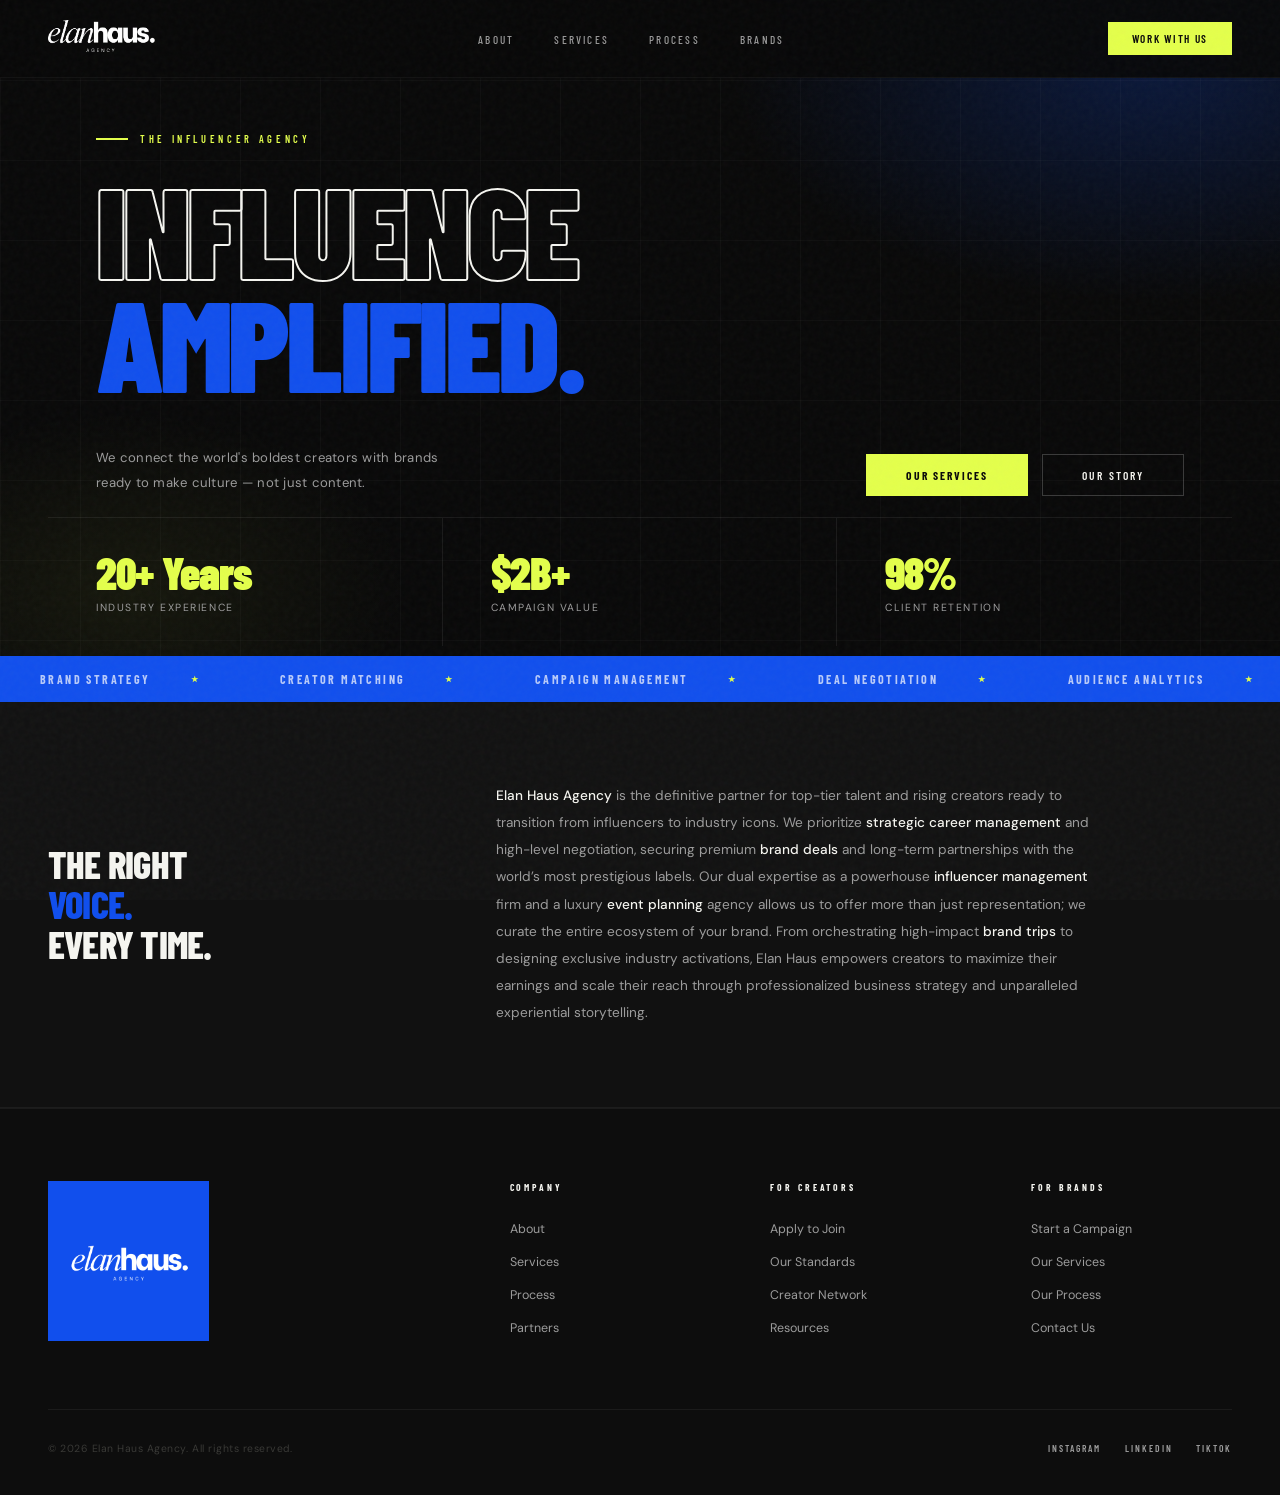
==== index.html @ 815c7102 "dynamic footer" ====
<!doctype html>
<html lang="en">
  <head>
    <meta charset="UTF-8" />
    <meta name="viewport" content="width=device-width, initial-scale=1.0" />
    <title>Elan Haus Agency — Influence, Amplified</title>
    <link rel="preconnect" href="https://fonts.googleapis.com" />
    <link
      href="https://fonts.googleapis.com/css2?family=Barlow+Condensed:ital,wght@0,400;0,600;0,700;0,800;0,900;1,700;1,800&family=DM+Sans:wght@300;400;500&display=swap"
      rel="stylesheet"
    />
    <link rel="stylesheet" href="src/index.css" />
    <style>
      /* ── INDEX-ONLY ── */
      .footer-logo {
        max-width: 40%;
      }
      /* HERO */
      .hero {
        min-height: 10vh;
        display: grid;
        grid-template-rows: 1fr auto;
        position: relative;
        overflow: hidden;
        background: var(--black);
        padding-top: 73px;
        padding-bottom: 10px;
      }
      .hero-bg {
        position: absolute;
        inset: 0;
        background:
          radial-gradient(
            ellipse 55% 60% at 90% 10%,
            rgba(17, 79, 237, 0.22) 0%,
            transparent 60%
          ),
          radial-gradient(
            ellipse 40% 50% at 10% 90%,
            rgba(228, 255, 75, 0.06) 0%,
            transparent 55%
          );
      }
      .hero-grid-lines {
        position: absolute;
        inset: 0;
        background-image:
          linear-gradient(rgba(255, 255, 255, 0.025) 1px, transparent 1px),
          linear-gradient(
            90deg,
            rgba(255, 255, 255, 0.025) 1px,
            transparent 1px
          );
        background-size: 80px 80px;
        pointer-events: none;
      }
      .hero-content {
        position: relative;
        z-index: 2;
        display: flex;
        flex-direction: column;
        justify-content: center;
        padding: 60px 48px 0;
        max-width: 1200px;
      }
      .hero-eyebrow {
        font-family: var(--sans);
        font-size: 0.65rem;
        font-weight: 600;
        letter-spacing: 0.35em;
        text-transform: uppercase;
        color: var(--yellow);
        margin-bottom: 28px;
        display: flex;
        align-items: center;
        gap: 12px;
        animation: fadeUp 0.9s 0.1s ease both;
      }
      .hero-eyebrow::before {
        content: "";
        width: 32px;
        height: 2px;
        background: var(--yellow);
      }
      .hero-title {
        font-family: var(--sans);
        font-size: clamp(4.5rem, 10vw, 12rem);
        font-weight: 900;
        line-height: 0.88;
        letter-spacing: -0.03em;
        text-transform: uppercase;
        animation: fadeUp 0.9s 0.15s ease both;
      }
      .hero-title .outline {
        -webkit-text-stroke: 2px var(--white);
        color: transparent;
      }
      .hero-title .blue {
        color: var(--blue);
      }
      .hero-sub-row {
        display: flex;
        align-items: flex-end;
        justify-content: space-between;
        margin-top: 48px;
        gap: 40px;
        animation: fadeUp 0.9s 0.25s ease both;
      }
      .hero-sub {
        font-size: 0.82rem;
        line-height: 1.9;
        color: var(--muted);
        max-width: 360px;
        letter-spacing: 0.02em;
      }
      .hero-actions {
        display: flex;
        gap: 14px;
        flex-shrink: 0;
      }

      /* HERO STATS BAR */
      .hero-stats {
        position: relative;
        z-index: 2;
        display: grid;
        grid-template-columns: repeat(3, 1fr);
        border-top: 1px solid rgba(255, 255, 255, 0.07);
        animation: fadeIn 1s 0.4s ease both;
      }
      .hero-stat {
        padding: 32px 48px;
        border-right: 1px solid rgba(255, 255, 255, 0.07);
        display: flex;
        flex-direction: column;
        gap: 6px;
      }
      .hero-stat:last-child {
        border-right: none;
      }
      .hero-stat-num {
        font-family: var(--sans);
        font-size: 2.8rem;
        font-weight: 900;
        letter-spacing: -0.03em;
        line-height: 1;
        color: var(--yellow);
      }
      .hero-stat-label {
        font-size: 0.65rem;
        letter-spacing: 0.15em;
        text-transform: uppercase;
        color: var(--muted);
      }

      /* INTRO STRIP */
      .intro-strip {
        background: var(--surface);
        padding: 80px 48px;
        display: grid;
        grid-template-columns: 1fr 2fr;
        gap: 80px;
        align-items: center;
        border-bottom: 1px solid rgba(255, 255, 255, 0.05);
      }
      .intro-strip-label {
        font-family: var(--sans);
        font-size: clamp(1.8rem, 3vw, 3rem);
        font-weight: 800;
        text-transform: uppercase;
        letter-spacing: -0.02em;
        line-height: 1.05;
      }
      .intro-strip-label span {
        color: var(--blue);
      }
      .intro-strip-body {
        font-size: 0.85rem;
        line-height: 2;
        color: var(--muted);
        max-width: 600px;
      }
      .intro-strip-body strong {
        color: var(--white);
        font-weight: 500;
      }

      /* SERVICES PREVIEW */
      .services-preview {
        background: var(--black);
      }
      .services-header {
        display: flex;
        justify-content: space-between;
        align-items: flex-end;
        margin-bottom: 64px;
      }
      .services-grid {
        display: grid;
        grid-template-columns: repeat(3, 1fr);
        gap: 1px;
        background: rgba(255, 255, 255, 0.05);
        border: 1px solid rgba(255, 255, 255, 0.05);
      }
      .svc-card {
        background: var(--black);
        padding: 52px 40px;
        position: relative;
        overflow: hidden;
        transition: background 0.3s;
        cursor: default;
      }
      .svc-card::after {
        content: "";
        position: absolute;
        bottom: 0;
        left: 0;
        right: 0;
        height: 3px;
        background: var(--blue);
        transform: scaleX(0);
        transform-origin: left;
        transition: transform 0.35s ease;
      }
      .svc-card:hover {
        background: var(--surface);
      }
      .svc-card:hover::after {
        transform: scaleX(1);
      }
      .svc-num {
        font-family: var(--sans);
        font-size: 4.5rem;
        font-weight: 900;
        color: rgba(17, 79, 237, 0.08);
        line-height: 1;
        margin-bottom: 24px;
        transition: color 0.3s;
        letter-spacing: -0.04em;
      }
      .svc-card:hover .svc-num {
        color: rgba(17, 79, 237, 0.2);
      }
      .svc-name {
        font-family: var(--sans);
        font-size: 1.5rem;
        font-weight: 800;
        text-transform: uppercase;
        letter-spacing: -0.01em;
        margin-bottom: 16px;
        line-height: 1.1;
      }
      .svc-desc {
        font-size: 0.75rem;
        line-height: 2;
        color: var(--muted);
      }
      .svc-arrow {
        display: inline-flex;
        align-items: center;
        gap: 8px;
        margin-top: 28px;
        font-family: var(--sans);
        font-size: 0.62rem;
        font-weight: 700;
        letter-spacing: 0.18em;
        text-transform: uppercase;
        color: var(--blue);
        text-decoration: none;
        opacity: 0;
        transform: translateX(-8px);
        transition:
          opacity 0.3s,
          transform 0.3s;
      }
      .svc-card:hover .svc-arrow {
        opacity: 1;
        transform: translateX(0);
      }

      /* ABOUT STRIP */
      .about-strip {
        background: var(--surface);
        padding: 120px 48px;
        display: grid;
        grid-template-columns: 1fr 1fr;
        gap: 100px;
        align-items: center;
      }
      .about-left .section-title {
        margin-top: 20px;
        margin-bottom: 40px;
      }
      .about-left p {
        font-size: 0.82rem;
        line-height: 2;
        color: var(--muted);
        margin-bottom: 20px;
      }
      .about-left p strong {
        color: var(--white);
        font-weight: 500;
      }
      .about-visual {
        position: relative;
        height: 520px;
      }
      .about-box-main {
        position: absolute;
        top: 0;
        left: 0;
        width: 78%;
        height: 78%;
        background: var(--blue);
        display: flex;
        align-items: center;
        justify-content: center;
        overflow: hidden;
      }
      .about-box-main::before {
        content: "";
        position: absolute;
        inset: 0;
        background: repeating-linear-gradient(
          45deg,
          rgba(255, 255, 255, 0.04) 0px,
          rgba(255, 255, 255, 0.04) 1px,
          transparent 1px,
          transparent 20px
        );
      }
      .about-box-main-inner {
        font-family: var(--sans);
        font-size: 7rem;
        font-weight: 900;
        color: rgba(255, 255, 255, 0.07);
        letter-spacing: -0.04em;
        text-transform: uppercase;
        position: relative;
        z-index: 1;
      }
      .about-box-accent {
        position: absolute;
        bottom: 0;
        right: 0;
        width: 52%;
        height: 44%;
        background: var(--yellow);
        display: flex;
        flex-direction: column;
        align-items: center;
        justify-content: center;
        gap: 4px;
      }
      .about-box-accent-num {
        font-family: var(--sans);
        font-size: 3.5rem;
        font-weight: 900;
        color: var(--black);
        line-height: 1;
        letter-spacing: -0.03em;
      }
      .about-box-accent-text {
        font-family: var(--sans);
        font-size: 0.55rem;
        font-weight: 700;
        letter-spacing: 0.18em;
        text-transform: uppercase;
        color: rgba(0, 0, 0, 0.55);
        text-align: center;
        padding: 0 16px;
      }

      /* BRANDS */
      .brands {
        background: var(--black);
      }
      .brands-grid {
        display: grid;
        grid-template-columns: repeat(4, 1fr);
        margin-top: 60px;
        border: 1px solid rgba(255, 255, 255, 0.05);
      }
      .brand-cell {
        padding: 40px 24px;
        border-right: 1px solid rgba(255, 255, 255, 0.05);
        border-bottom: 1px solid rgba(255, 255, 255, 0.05);
        display: flex;
        align-items: center;
        justify-content: center;
        transition: background 0.3s;
        cursor: default;
      }
      .brand-cell:nth-child(4n) {
        border-right: none;
      }
      .brand-cell:nth-last-child(-n + 4) {
        border-bottom: none;
      }
      .brand-cell:hover {
        background: var(--surface);
      }
      .brand-cell span {
        font-family: var(--sans);
        font-size: 1rem;
        font-weight: 800;
        letter-spacing: 0.12em;
        text-transform: uppercase;
        color: rgba(255, 255, 255, 0.15);
        transition: color 0.3s;
      }
      .brand-cell:hover span {
        color: var(--white);
      }

      /* MOBILE INDEX */
      @media (max-width: 768px) {
        .hero {
          padding-top: 65px;
        }
        .hero-content {
          padding: 40px 24px 0;
        }
        .hero-title {
          font-size: clamp(3.5rem, 16vw, 7rem);
        }
        .hero-title .outline {
          -webkit-text-stroke-width: 1.5px;
        }
        .hero-sub-row {
          flex-direction: column;
          align-items: flex-start;
          margin-top: 32px;
          gap: 24px;
        }
        .hero-actions {
          flex-wrap: wrap;
        }
        .hero-stats {
          grid-template-columns: 1fr 1fr 1fr;
        }
        .hero-stat {
          padding: 24px 20px;
        }
        .hero-stat-num {
          font-size: 1.8rem;
        }

        .intro-strip {
          grid-template-columns: 1fr;
          gap: 24px;
          padding: 60px 24px;
        }
        .services-header {
          flex-direction: column;
          align-items: flex-start;
          gap: 24px;
        }
        .services-grid {
          grid-template-columns: 1fr;
        }
        .svc-arrow {
          opacity: 1;
          transform: none;
        }
        .about-strip {
          grid-template-columns: 1fr;
          gap: 48px;
          padding: 72px 24px;
        }
        .about-visual {
          height: 280px;
          order: -1;
        }
        .about-box-main {
          width: 72%;
          height: 82%;
        }
        .brands-grid {
          grid-template-columns: repeat(2, 1fr);
        }
        .brand-cell:nth-child(4n) {
          border-right: 1px solid rgba(255, 255, 255, 0.05);
        }
        .brand-cell:nth-child(2n) {
          border-right: none;
        }
      }
    </style>
  </head>
  <body>
    <div class="cursor" id="cursor"></div>
    <div class="cursor-ring" id="cursorRing"></div>

    <!-- NAV -->
    <nav>
      <a href="index.html" class="nav-logo"
        ><img
          src="src/logos/transparent-logo-with-agency.png"
          alt="Elan Haus Agency"
      /></a>
      <ul class="nav-links">
        <li><a href="about.html">About</a></li>
        <li><a href="services.html">Services</a></li>
        <li><a href="process.html">Process</a></li>
        <li><a href="index.html#brands">Brands</a></li>
      </ul>
      <a href="index.html#contact" class="nav-cta">Work With Us</a>
      <button class="nav-hamburger" id="hamburger" aria-label="Open menu">
        <span></span><span></span><span></span>
      </button>
    </nav>

    <!-- MOBILE MENU -->
    <div class="mobile-menu" id="mobileMenu">
      <a href="about.html" class="mobile-link">About</a>
      <a href="services.html" class="mobile-link">Services</a>
      <a href="process.html" class="mobile-link">Process</a>
      <a href="index.html#brands" class="mobile-link">Brands</a>
      <a href="index.html#contact" class="mobile-cta mobile-link"
        >Work With Us</a
      >
    </div>

    <!-- HERO -->
    <section class="hero">
      <div class="hero-bg"></div>
      <div class="hero-grid-lines"></div>
      <div class="hero-content">
        <div class="hero-eyebrow">The Influencer Agency</div>
        <h1 class="hero-title">
          <span class="outline">Influence</span><br />
          <span class="blue">Amplified.</span>
        </h1>
        <div class="hero-sub-row">
          <p class="hero-sub">
            We connect the world's boldest creators with brands ready to make
            culture — not just content.
          </p>
          <div class="hero-actions">
            <a href="services.html" class="btn-yellow">Our Services</a>
            <a href="about.html" class="btn-outline">Our Story</a>
          </div>
        </div>
      </div>
      <br />
      <div class="hero-stats">
        <div class="hero-stat">
          <div class="hero-stat-num">20+ Years</div>
          <div class="hero-stat-label">Industry Experience</div>
        </div>
        <div class="hero-stat">
          <div class="hero-stat-num">$2B+</div>
          <div class="hero-stat-label">Campaign Value</div>
        </div>
        <div class="hero-stat">
          <div class="hero-stat-num">98%</div>
          <div class="hero-stat-label">Client Retention</div>
        </div>
      </div>
    </section>

    <!-- MARQUEE -->
    <div class="marquee-wrap">
      <div class="marquee-track">
        <span class="marquee-item">Brand Strategy</span>
        <span class="marquee-item">Creator Matching</span>
        <span class="marquee-item">Campaign Management</span>
        <span class="marquee-item">Deal Negotiation</span>
        <span class="marquee-item">Audience Analytics</span>
        <span class="marquee-item">Content Direction</span>
        <span class="marquee-item">Luxury Positioning</span>
        <span class="marquee-item">Brand Strategy</span>
        <span class="marquee-item">Creator Matching</span>
        <span class="marquee-item">Campaign Management</span>
        <span class="marquee-item">Deal Negotiation</span>
        <span class="marquee-item">Audience Analytics</span>
        <span class="marquee-item">Content Direction</span>
        <span class="marquee-item">Luxury Positioning</span>
      </div>
    </div>

    <!-- INTRO STRIP -->
    <div class="intro-strip reveal">
      <div class="intro-strip-label">
        The Right<br /><span>Voice.</span><br />Every Time.
      </div>
      <p class="intro-strip-body">
        <strong>Elan Haus Agency</strong> is the definitive partner for top-tier
        talent and rising creators ready to transition from influencers to
        industry icons. We prioritize
        <strong>strategic career management</strong> and high-level negotiation,
        securing premium <strong>brand deals</strong> and long-term partnerships
        with the world’s most prestigious labels. Our dual expertise as a
        powerhouse <strong>influencer management</strong> firm and a luxury
        <strong>event planning</strong> agency allows us to offer more than just
        representation; we curate the entire ecosystem of your brand. From
        orchestrating high-impact <strong>brand trips</strong> to designing
        exclusive industry activations, Elan Haus empowers creators to maximize
        their earnings and scale their reach through professionalized business
        strategy and unparalleled experiential storytelling.
      </p>
    </div>

    <div id="footer-placeholder"></div>
    <script src="src/main.js"></script>
  </body>
</html>
---- src/index.css ----
/* ── ELAN HAUS AGENCY — Global Stylesheet ── */

*,
*::before,
*::after {
  margin: 0;
  padding: 0;
  box-sizing: border-box;
}

:root {
  --blue: #114fed;
  --yellow: #e4ff4b;
  --black: #080808;
  --dark: #0d0d0d;
  --surface: #111111;
  --surface2: #181818;
  --white: #f5f5f0;
  --muted: #9c9c9c;
  --sans: "Barlow Condensed", sans-serif;
  --body: "DM Sans", sans-serif;
}

html {
  scroll-behavior: smooth;
}

body {
  background: var(--black);
  color: var(--white);
  font-family: var(--body);
  font-weight: 400;
  overflow-x: hidden;
}

/* ── CUSTOM CURSOR ── */
.cursor {
  position: fixed;
  width: 10px;
  height: 10px;
  background: var(--yellow);
  border-radius: 50%;
  pointer-events: none;
  z-index: 9999;
  transform: translate(-50%, -50%);
  transition:
    width 0.15s,
    height 0.15s;
  opacity: 0;
}
.cursor-ring {
  position: fixed;
  width: 38px;
  height: 38px;
  border: 1.5px solid var(--blue);
  border-radius: 50%;
  pointer-events: none;
  z-index: 9998;
  transform: translate(-50%, -50%);
  transition:
    width 0.25s,
    height 0.25s,
    opacity 0.25s,
    border-color 0.25s;
  opacity: 0;
}

/* ── NOISE GRAIN ── */
body::after {
  content: "";
  position: fixed;
  inset: 0;
  background-image: url("data:image/svg+xml,%3Csvg viewBox='0 0 200 200' xmlns='http://www.w3.org/2000/svg'%3E%3Cfilter id='n'%3E%3CfeTurbulence type='fractalNoise' baseFrequency='0.85' numOctaves='4' stitchTiles='stitch'/%3E%3C/filter%3E%3Crect width='100%25' height='100%25' filter='url(%23n)' opacity='0.035'/%3E%3C/svg%3E");
  pointer-events: none;
  z-index: 9000;
}

/* ── NAV ── */
nav {
  position: fixed;
  top: 0;
  left: 0;
  right: 0;
  z-index: 800;
  display: flex;
  align-items: center;
  justify-content: space-between;
  padding: 20px 48px;
  background: rgba(8, 8, 8, 0.92);
  backdrop-filter: blur(12px);
  border-bottom: 1px solid rgba(255, 255, 255, 0.04);
}
.nav-logo img {
  height: 32px;
  width: auto;
  filter: invert(1) brightness(2);
}
.nav-links {
  display: flex;
  gap: 40px;
  list-style: none;
}
.nav-links a {
  font-family: var(--sans);
  font-size: 0.7rem;
  font-weight: 500;
  letter-spacing: 0.2em;
  text-transform: uppercase;
  color: var(--muted);
  text-decoration: none;
  transition: color 0.2s;
}
.nav-links a:hover,
.nav-links a.active {
  color: var(--white);
}
.nav-cta {
  font-family: var(--sans);
  font-size: 0.7rem;
  font-weight: 600;
  letter-spacing: 0.15em;
  text-transform: uppercase;
  color: var(--black);
  background: var(--yellow);
  padding: 10px 24px;
  text-decoration: none;
  transition:
    background 0.2s,
    transform 0.2s;
}
.nav-cta:hover {
  background: #f0ff70;
  transform: translateY(-1px);
}

.nav-hamburger {
  display: none;
  flex-direction: column;
  gap: 5px;
  background: none;
  border: none;
  /* cursor: pointer; */
  padding: 4px;
}
.nav-hamburger span {
  display: block;
  width: 22px;
  height: 1.5px;
  background: var(--white);
  transition:
    transform 0.3s,
    opacity 0.3s;
}
.nav-hamburger.open span:nth-child(1) {
  transform: translateY(6.5px) rotate(45deg);
}
.nav-hamburger.open span:nth-child(2) {
  opacity: 0;
}
.nav-hamburger.open span:nth-child(3) {
  transform: translateY(-6.5px) rotate(-45deg);
}

/* ── MOBILE MENU ── */
.mobile-menu {
  display: none;
  position: fixed;
  inset: 0;
  background: var(--blue);
  z-index: 700;
  flex-direction: column;
  align-items: flex-start;
  justify-content: center;
  padding: 0 40px;
  gap: 8px;
}
.mobile-menu.open {
  display: flex;
}
.mobile-menu a {
  font-family: var(--sans);
  font-size: clamp(2.8rem, 10vw, 5rem);
  font-weight: 700;
  letter-spacing: -0.02em;
  text-transform: uppercase;
  color: var(--white);
  text-decoration: none;
  line-height: 1.1;
  transition: color 0.2s;
}
.mobile-menu a:hover {
  color: var(--yellow);
}
.mobile-menu .mobile-cta {
  margin-top: 32px;
  font-size: 0.75rem;
  font-family: var(--body);
  letter-spacing: 0.15em;
  color: var(--black);
  background: var(--yellow);
  padding: 14px 32px;
  text-transform: uppercase;
}

/* ── PAGE HERO (inner pages) ── */
.page-hero {
  min-height: 55vh;
  display: flex;
  align-items: flex-end;
  padding: 140px 48px 72px;
  position: relative;
  overflow: hidden;
  background: var(--dark);
  border-bottom: 1px solid rgba(255, 255, 255, 0.06);
}
.page-hero::before {
  content: "";
  position: absolute;
  top: 0;
  left: 0;
  right: 0;
  bottom: 0;
  background: radial-gradient(
    ellipse 50% 70% at 80% 20%,
    rgba(17, 79, 237, 0.18) 0%,
    transparent 65%
  );
  pointer-events: none;
}
.page-hero-eyebrow {
  font-family: var(--sans);
  font-size: 0.65rem;
  font-weight: 600;
  letter-spacing: 0.3em;
  text-transform: uppercase;
  color: var(--yellow);
  margin-bottom: 20px;
}
.page-hero-title {
  font-family: var(--sans);
  font-size: clamp(3.5rem, 8vw, 8rem);
  font-weight: 800;
  line-height: 0.92;
  letter-spacing: -0.02em;
  text-transform: uppercase;
}
.page-hero-title em {
  font-style: italic;
  color: var(--blue);
  -webkit-text-stroke: 1px var(--blue);
  color: transparent;
}

/* ── SHARED SECTION ── */
section {
  padding: 120px 48px;
}

.section-tag {
  display: inline-flex;
  align-items: center;
  gap: 10px;
  font-family: var(--sans);
  font-size: 0.6rem;
  font-weight: 600;
  letter-spacing: 0.3em;
  text-transform: uppercase;
  color: var(--blue);
  margin-bottom: 48px;
}
.section-tag::before {
  content: "";
  width: 28px;
  height: 2px;
  background: var(--blue);
}
.section-title {
  font-family: var(--sans);
  font-size: clamp(2.4rem, 5vw, 5.5rem);
  font-weight: 800;
  line-height: 0.93;
  letter-spacing: -0.02em;
  text-transform: uppercase;
}
.section-title em {
  font-style: italic;
  -webkit-text-stroke: 2px var(--yellow);
  color: transparent;
}

/* ── BUTTONS ── */
.btn-primary {
  display: inline-block;
  padding: 14px 40px;
  background: var(--blue);
  color: var(--white);
  font-family: var(--sans);
  font-size: 0.72rem;
  font-weight: 600;
  letter-spacing: 0.18em;
  text-transform: uppercase;
  text-decoration: none;
  transition:
    background 0.2s,
    transform 0.2s;
  position: relative;
}
.btn-primary:hover {
  background: #1a5fff;
  transform: translateY(-2px);
}
.btn-yellow {
  display: inline-block;
  padding: 14px 40px;
  background: var(--yellow);
  color: var(--black);
  font-family: var(--sans);
  font-size: 0.72rem;
  font-weight: 700;
  letter-spacing: 0.18em;
  text-transform: uppercase;
  text-decoration: none;
  transition:
    background 0.2s,
    transform 0.2s;
}
.btn-yellow:hover {
  background: #f0ff70;
  transform: translateY(-2px);
}
.btn-outline {
  display: inline-block;
  padding: 13px 39px;
  border: 1.5px solid rgba(255, 255, 255, 0.2);
  color: var(--white);
  font-family: var(--sans);
  font-size: 0.72rem;
  font-weight: 600;
  letter-spacing: 0.18em;
  text-transform: uppercase;
  text-decoration: none;
  transition:
    border-color 0.2s,
    color 0.2s;
}
.btn-outline:hover {
  border-color: var(--white);
}

/* ── MARQUEE ── */
.marquee-wrap {
  overflow: hidden;
  background: var(--blue);
  padding: 16px 0;
  border-top: none;
  border-bottom: none;
}
.marquee-track {
  display: flex;
  gap: 0;
  animation: marquee 20s linear infinite;
  width: max-content;
}
@keyframes marquee {
  to {
    transform: translateX(-50%);
  }
}
.marquee-item {
  font-family: var(--sans);
  font-size: 0.75rem;
  font-weight: 700;
  letter-spacing: 0.2em;
  text-transform: uppercase;
  color: rgba(255, 255, 255, 0.7);
  white-space: nowrap;
  padding: 0 40px;
  display: flex;
  align-items: center;
  gap: 40px;
}
.marquee-item::after {
  content: "★";
  color: var(--yellow);
  font-size: 0.5rem;
}

/* ── TESTIMONIAL ── */
.testimonial {
  background: var(--blue);
  padding: 100px 48px;
  position: relative;
  overflow: hidden;
}
.testimonial::before {
  content: '"';
  position: absolute;
  top: -60px;
  right: 48px;
  font-family: var(--sans);
  font-size: 28rem;
  font-weight: 900;
  color: rgba(255, 255, 255, 0.04);
  line-height: 1;
  pointer-events: none;
}
.testimonial-text {
  font-family: var(--sans);
  font-size: clamp(1.8rem, 3.5vw, 3.5rem);
  font-weight: 700;
  line-height: 1.2;
  letter-spacing: -0.01em;
  text-transform: uppercase;
  max-width: 960px;
  margin-bottom: 48px;
  position: relative;
  z-index: 1;
}
.testimonial-attr {
  font-family: var(--sans);
  font-size: 0.7rem;
  font-weight: 600;
  letter-spacing: 0.2em;
  text-transform: uppercase;
  color: var(--yellow);
}
.testimonial-brand {
  font-size: 0.7rem;
  letter-spacing: 0.1em;
  color: rgba(255, 255, 255, 0.5);
  margin-top: 6px;
}

/* ── CTA SECTION ── */
.cta-section {
  background: var(--yellow);
  padding: 120px 48px;
  position: relative;
  overflow: hidden;
}
.cta-section::before {
  content: "";
  position: absolute;
  top: -100px;
  right: -100px;
  width: 500px;
  height: 500px;
  border: 80px solid rgba(17, 79, 237, 0.08);
  border-radius: 50%;
  pointer-events: none;
}
.cta-section .section-tag {
  color: var(--blue);
}
.cta-section .section-tag::before {
  background: var(--blue);
}
.cta-section .section-title {
  color: var(--black);
}
.cta-section .section-title em {
  -webkit-text-stroke-color: var(--blue);
}
.cta-sub {
  font-size: 0.85rem;
  line-height: 1.9;
  color: rgba(0, 0, 0, 0.55);
  max-width: 500px;
  margin: 28px 0 48px;
  letter-spacing: 0.02em;
}
.cta-actions {
  display: flex;
  align-items: center;
  gap: 20px;
  flex-wrap: wrap;
}

/* ── FOOTER ── */
footer {
  background: var(--dark);
  border-top: 1px solid rgba(255, 255, 255, 0.06);
  padding: 72px 48px 40px;
}
.footer-top {
  display: grid;
  grid-template-columns: 2fr 1fr 1fr 1fr;
  gap: 60px;
  padding-bottom: 60px;
  border-bottom: 1px solid rgba(255, 255, 255, 0.06);
}
.footer-logo img {
  height: 28px;
  width: auto;
  filter: invert(1) brightness(2);
  margin-bottom: 20px;
}
.footer-tagline {
  font-size: 0.75rem;
  line-height: 1.9;
  color: var(--muted);
  max-width: 220px;
}
.footer-col-title {
  font-family: var(--sans);
  font-size: 0.6rem;
  font-weight: 700;
  letter-spacing: 0.3em;
  text-transform: uppercase;
  color: var(--white);
  margin-bottom: 24px;
}
.footer-links {
  list-style: none;
}
.footer-links li {
  margin-bottom: 12px;
}
.footer-links a {
  font-size: 0.78rem;
  color: var(--muted);
  text-decoration: none;
  transition: color 0.2s;
}
.footer-links a:hover {
  color: var(--white);
}
.footer-bottom {
  padding-top: 32px;
  display: flex;
  justify-content: space-between;
  align-items: center;
}
.footer-copy {
  font-size: 0.65rem;
  color: rgba(102, 102, 96, 0.5);
  letter-spacing: 0.05em;
}
.footer-socials {
  display: flex;
  gap: 24px;
}
.footer-socials a {
  font-family: var(--sans);
  font-size: 0.6rem;
  font-weight: 600;
  letter-spacing: 0.2em;
  text-transform: uppercase;
  color: var(--muted);
  text-decoration: none;
  transition: color 0.2s;
}
.footer-socials a:hover {
  color: var(--yellow);
}

/* ── SCROLL REVEAL ── */
.reveal {
  opacity: 0;
  transform: translateY(28px);
  transition:
    opacity 0.7s ease,
    transform 0.7s ease;
}
.reveal.visible {
  opacity: 1;
  transform: translateY(0);
}
.reveal-delay-1 {
  transition-delay: 0.08s;
}
.reveal-delay-2 {
  transition-delay: 0.16s;
}
.reveal-delay-3 {
  transition-delay: 0.24s;
}
.reveal-delay-4 {
  transition-delay: 0.32s;
}

/* ── ANIMATIONS ── */
@keyframes fadeUp {
  from {
    opacity: 0;
    transform: translateY(36px);
  }
  to {
    opacity: 1;
    transform: translateY(0);
  }
}
@keyframes fadeIn {
  from {
    opacity: 0;
  }
  to {
    opacity: 1;
  }
}

/* ══════════════════════════
   MOBILE RESPONSIVE
══════════════════════════ */
@media (max-width: 768px) {
  nav {
    padding: 16px 24px;
  }
  .nav-links,
  .nav-cta {
    display: none;
  }
  .nav-hamburger {
    display: flex;
  }

  section {
    padding: 72px 24px;
  }
  .page-hero {
    padding: 110px 24px 56px;
    min-height: 44vh;
  }

  .testimonial {
    padding: 72px 24px;
  }
  .cta-section {
    padding: 72px 24px;
  }

  footer {
    padding: 60px 24px 32px;
  }
  .footer-top {
    grid-template-columns: 1fr 1fr;
    gap: 40px;
  }
  .footer-bottom {
    flex-direction: column;
    gap: 16px;
    text-align: center;
  }
  .footer-socials {
    justify-content: center;
  }
}
@media (max-width: 480px) {
  .footer-top {
    grid-template-columns: 1fr;
  }
  .cta-actions {
    flex-direction: column;
    align-items: flex-start;
  }
}
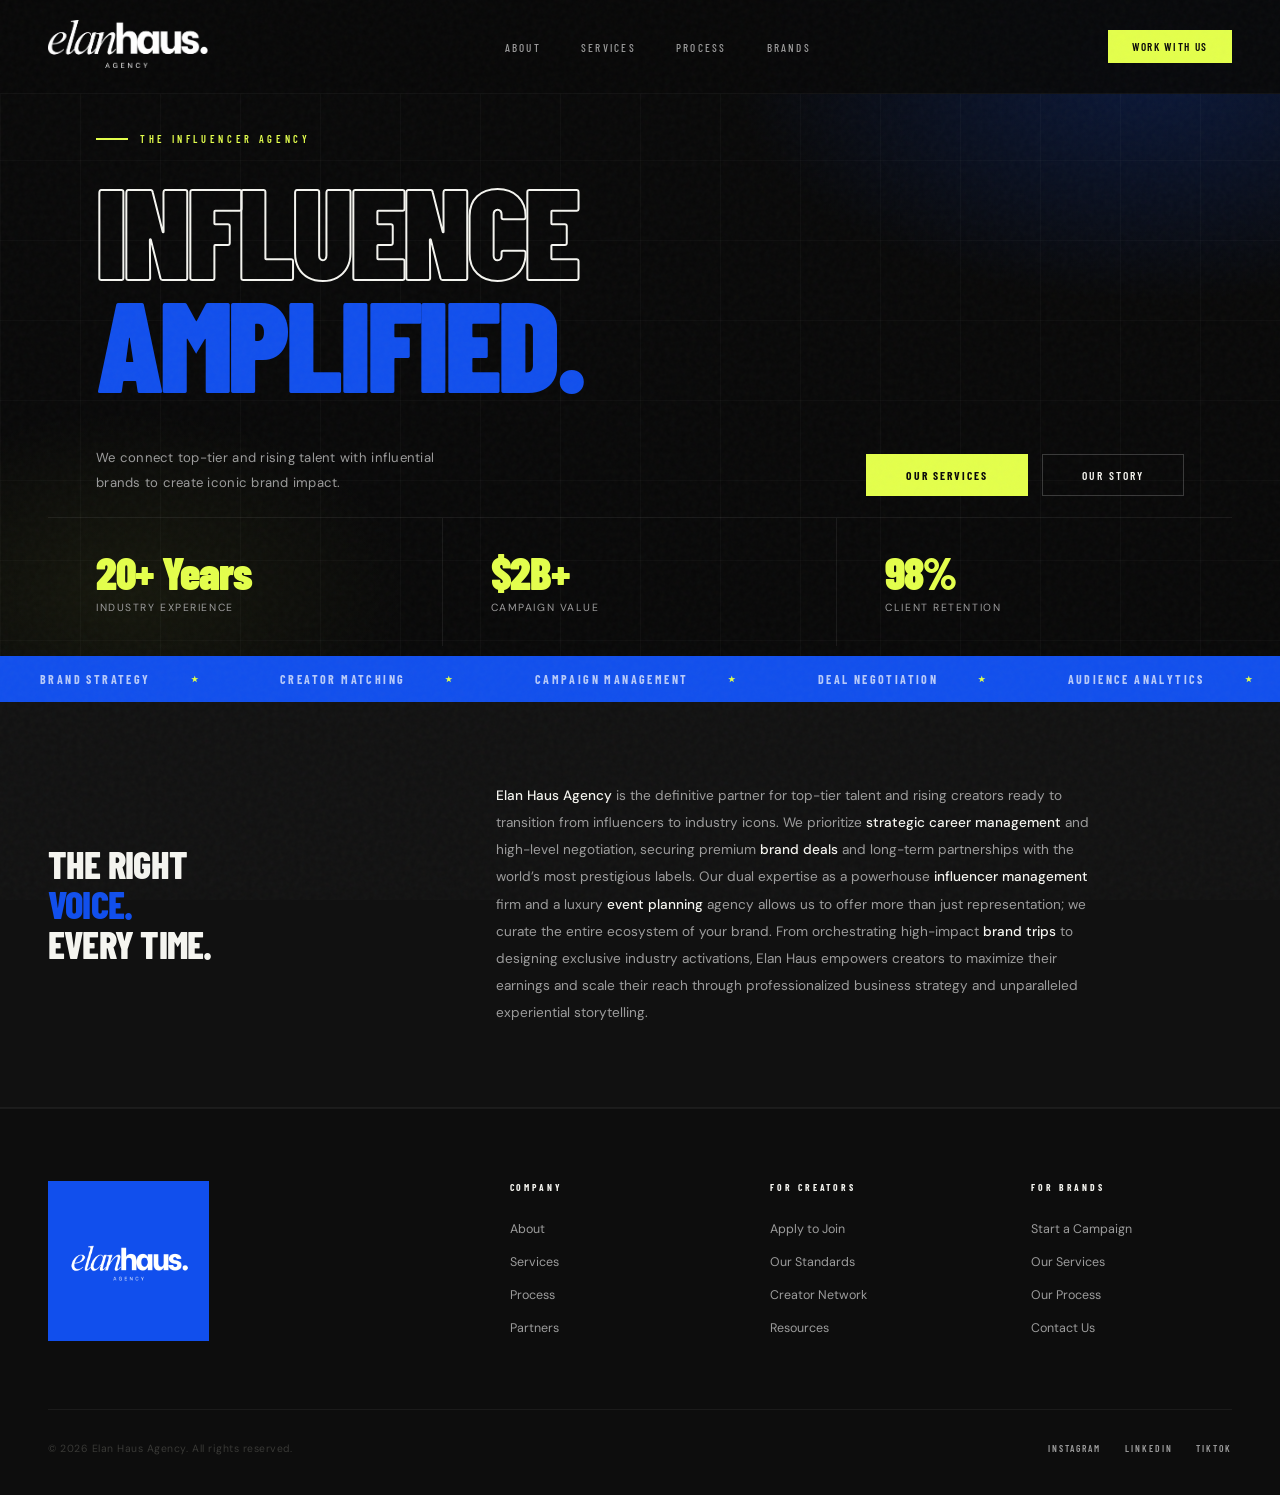
==== commit 4b5463ed: "text copy" ====
--- a/index.html
+++ b/index.html
@@ -12,9 +12,7 @@
     <link rel="stylesheet" href="src/index.css" />
     <style>
       /* ── INDEX-ONLY ── */
-      .footer-logo {
-        max-width: 40%;
-      }
+
       /* HERO */
       .hero {
         min-height: 10vh;
@@ -534,8 +532,8 @@
         </h1>
         <div class="hero-sub-row">
           <p class="hero-sub">
-            We connect the world's boldest creators with brands ready to make
-            culture — not just content.
+            We connect top-tier and rising talent with influential brands to
+            create iconic brand impact.
           </p>
           <div class="hero-actions">
             <a href="services.html" class="btn-yellow">Our Services</a>
--- a/src/index.css
+++ b/src/index.css
@@ -64,7 +64,9 @@
     border-color 0.25s;
   opacity: 0;
 }
-
+.footer-logo {
+  max-width: 40%;
+}
 /* ── NOISE GRAIN ── */
 body::after {
   content: "";
@@ -91,7 +93,7 @@
   border-bottom: 1px solid rgba(255, 255, 255, 0.04);
 }
 .nav-logo img {
-  height: 32px;
+  height: 48px;
   width: auto;
   filter: invert(1) brightness(2);
 }
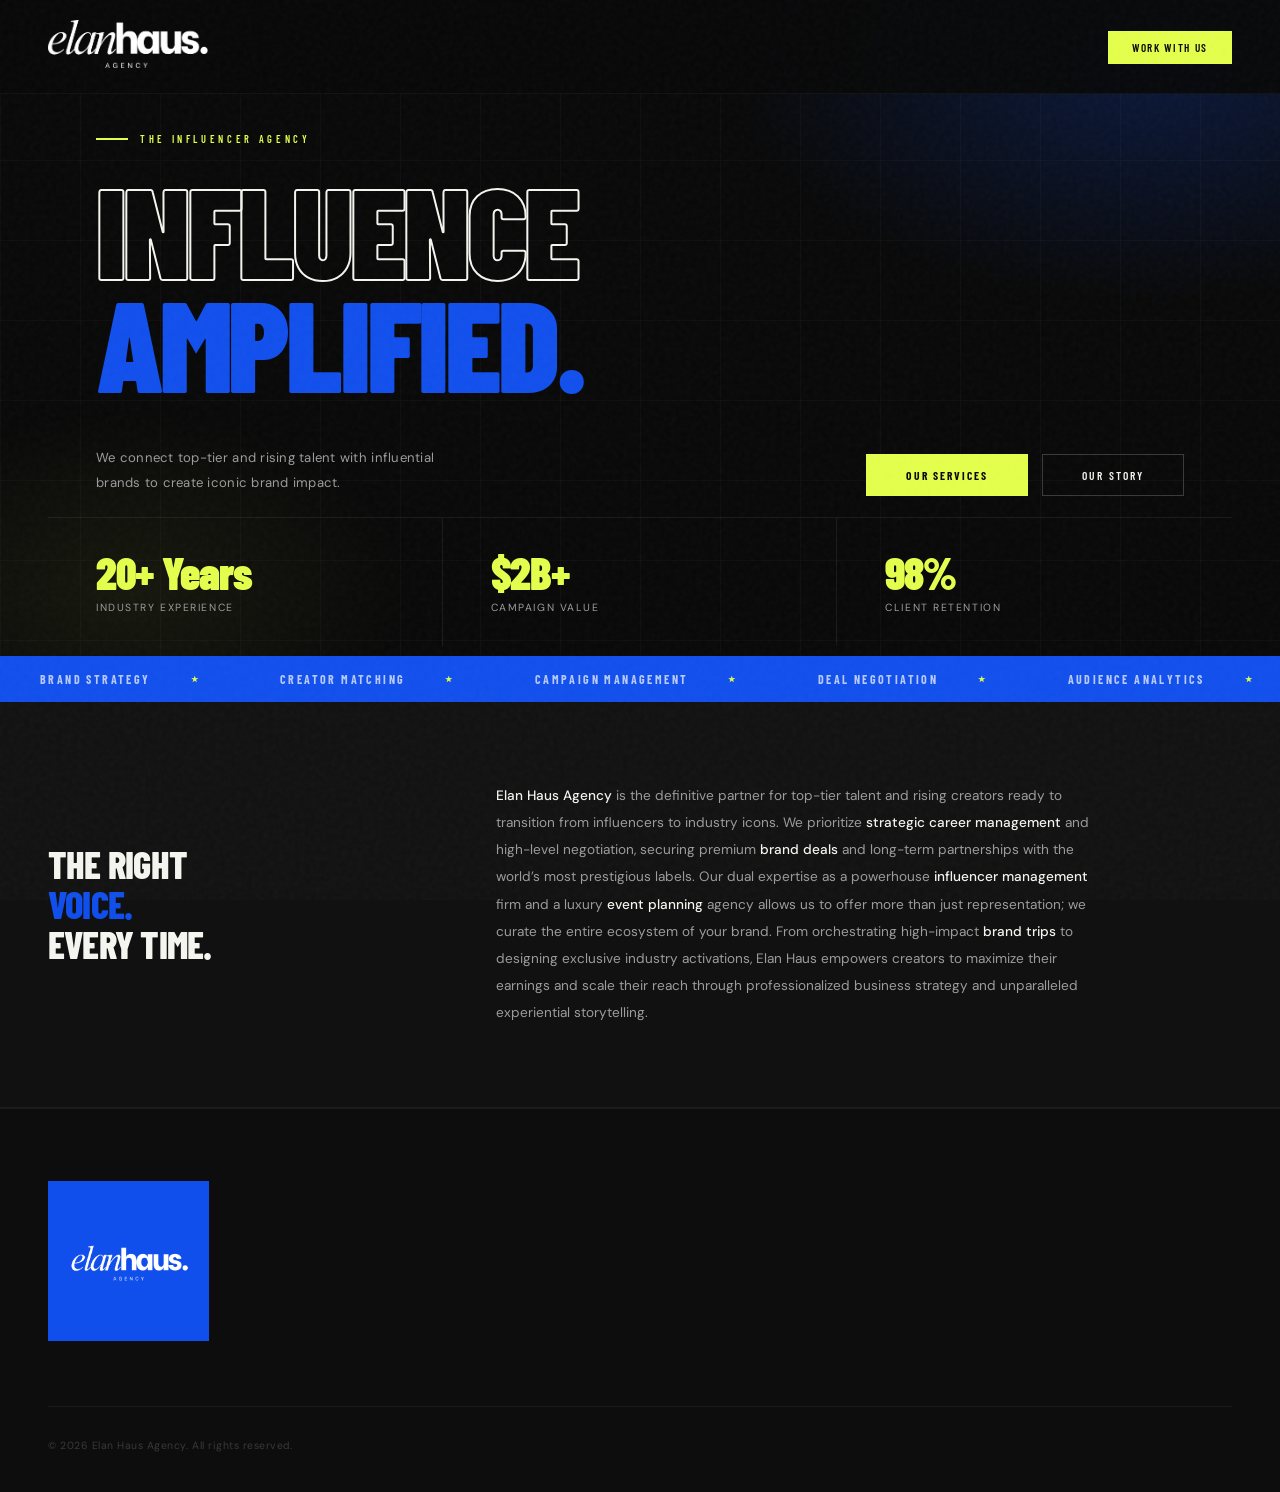
==== commit dbafc71d: "redo header" ====
--- a/index.html
+++ b/index.html
@@ -491,34 +491,7 @@
     <div class="cursor-ring" id="cursorRing"></div>
 
     <!-- NAV -->
-    <nav>
-      <a href="index.html" class="nav-logo"
-        ><img
-          src="src/logos/transparent-logo-with-agency.png"
-          alt="Elan Haus Agency"
-      /></a>
-      <ul class="nav-links">
-        <li><a href="about.html">About</a></li>
-        <li><a href="services.html">Services</a></li>
-        <li><a href="process.html">Process</a></li>
-        <li><a href="index.html#brands">Brands</a></li>
-      </ul>
-      <a href="index.html#contact" class="nav-cta">Work With Us</a>
-      <button class="nav-hamburger" id="hamburger" aria-label="Open menu">
-        <span></span><span></span><span></span>
-      </button>
-    </nav>
-
-    <!-- MOBILE MENU -->
-    <div class="mobile-menu" id="mobileMenu">
-      <a href="about.html" class="mobile-link">About</a>
-      <a href="services.html" class="mobile-link">Services</a>
-      <a href="process.html" class="mobile-link">Process</a>
-      <a href="index.html#brands" class="mobile-link">Brands</a>
-      <a href="index.html#contact" class="mobile-cta mobile-link"
-        >Work With Us</a
-      >
-    </div>
+    <div id="navbar-placeholder"></div>
 
     <!-- HERO -->
     <section class="hero">
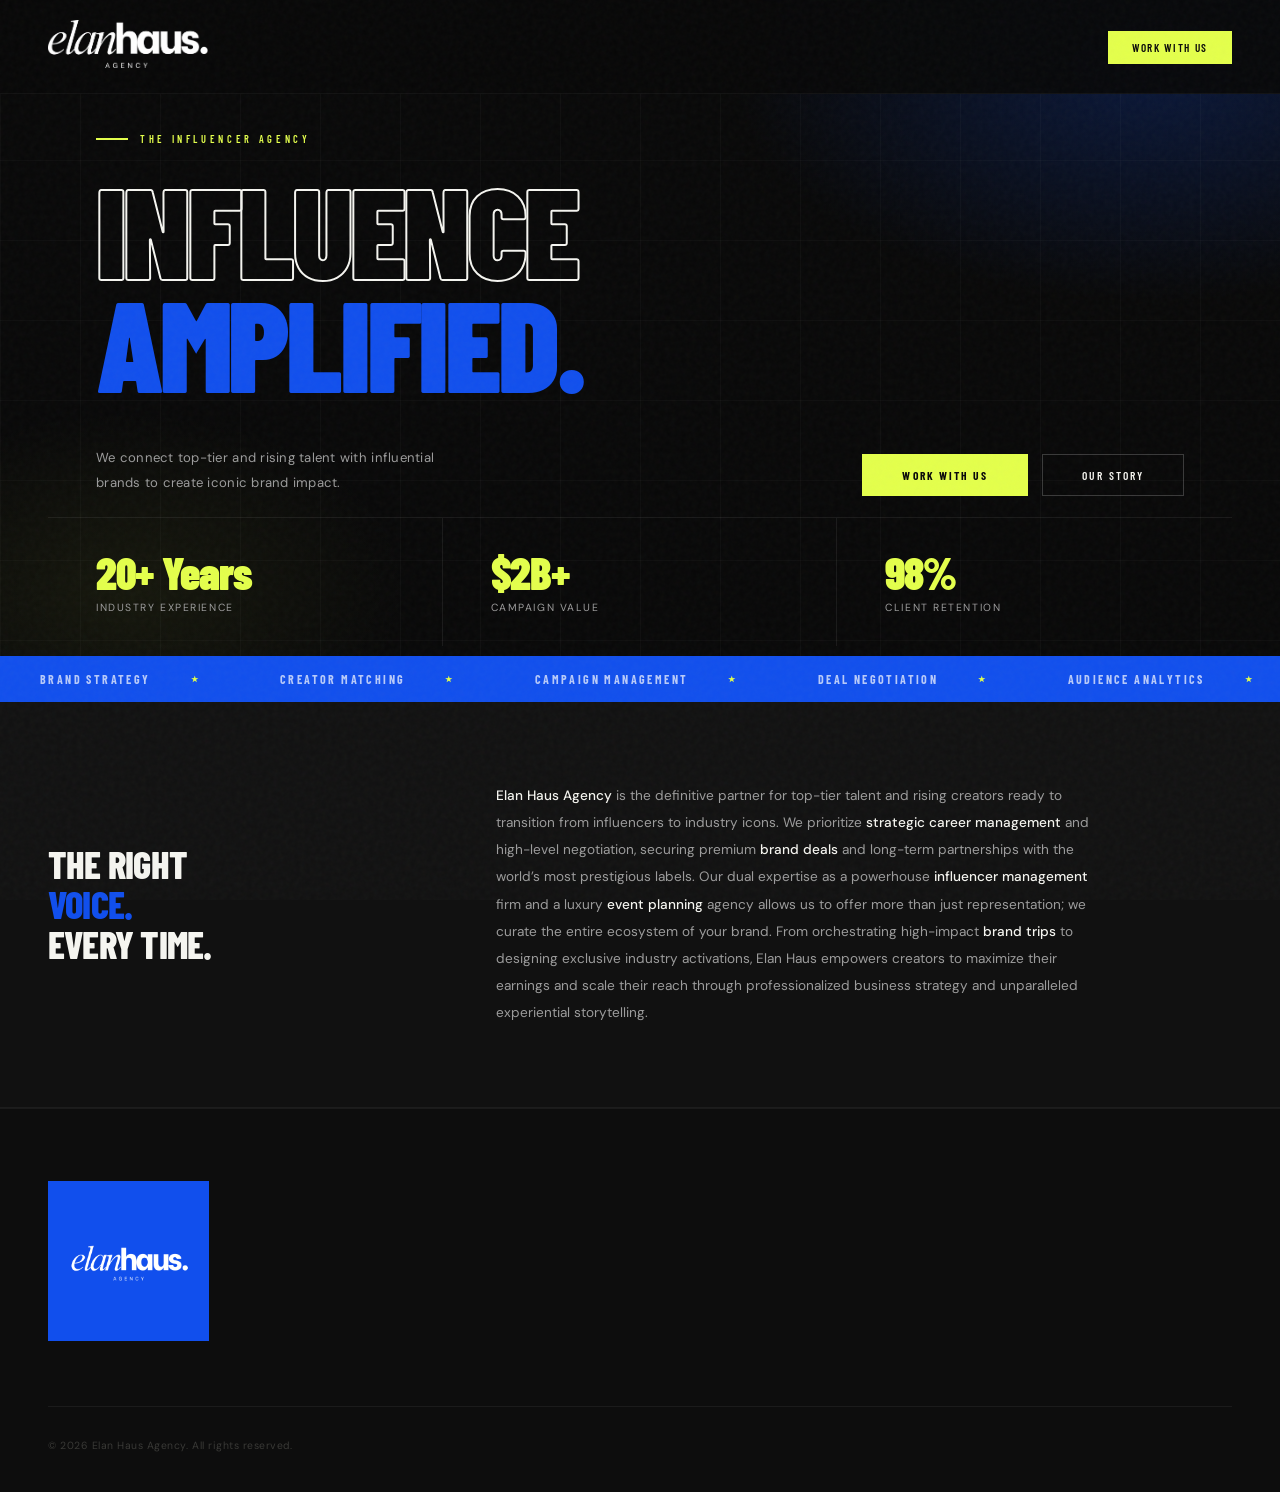
==== commit f1c710e8: "Work With Us" ====
--- a/index.html
+++ b/index.html
@@ -509,7 +509,7 @@
             create iconic brand impact.
           </p>
           <div class="hero-actions">
-            <a href="services.html" class="btn-yellow">Our Services</a>
+            <a href="index.html#contact" class="btn-yellow">Work With Us</a>
             <a href="about.html" class="btn-outline">Our Story</a>
           </div>
         </div>
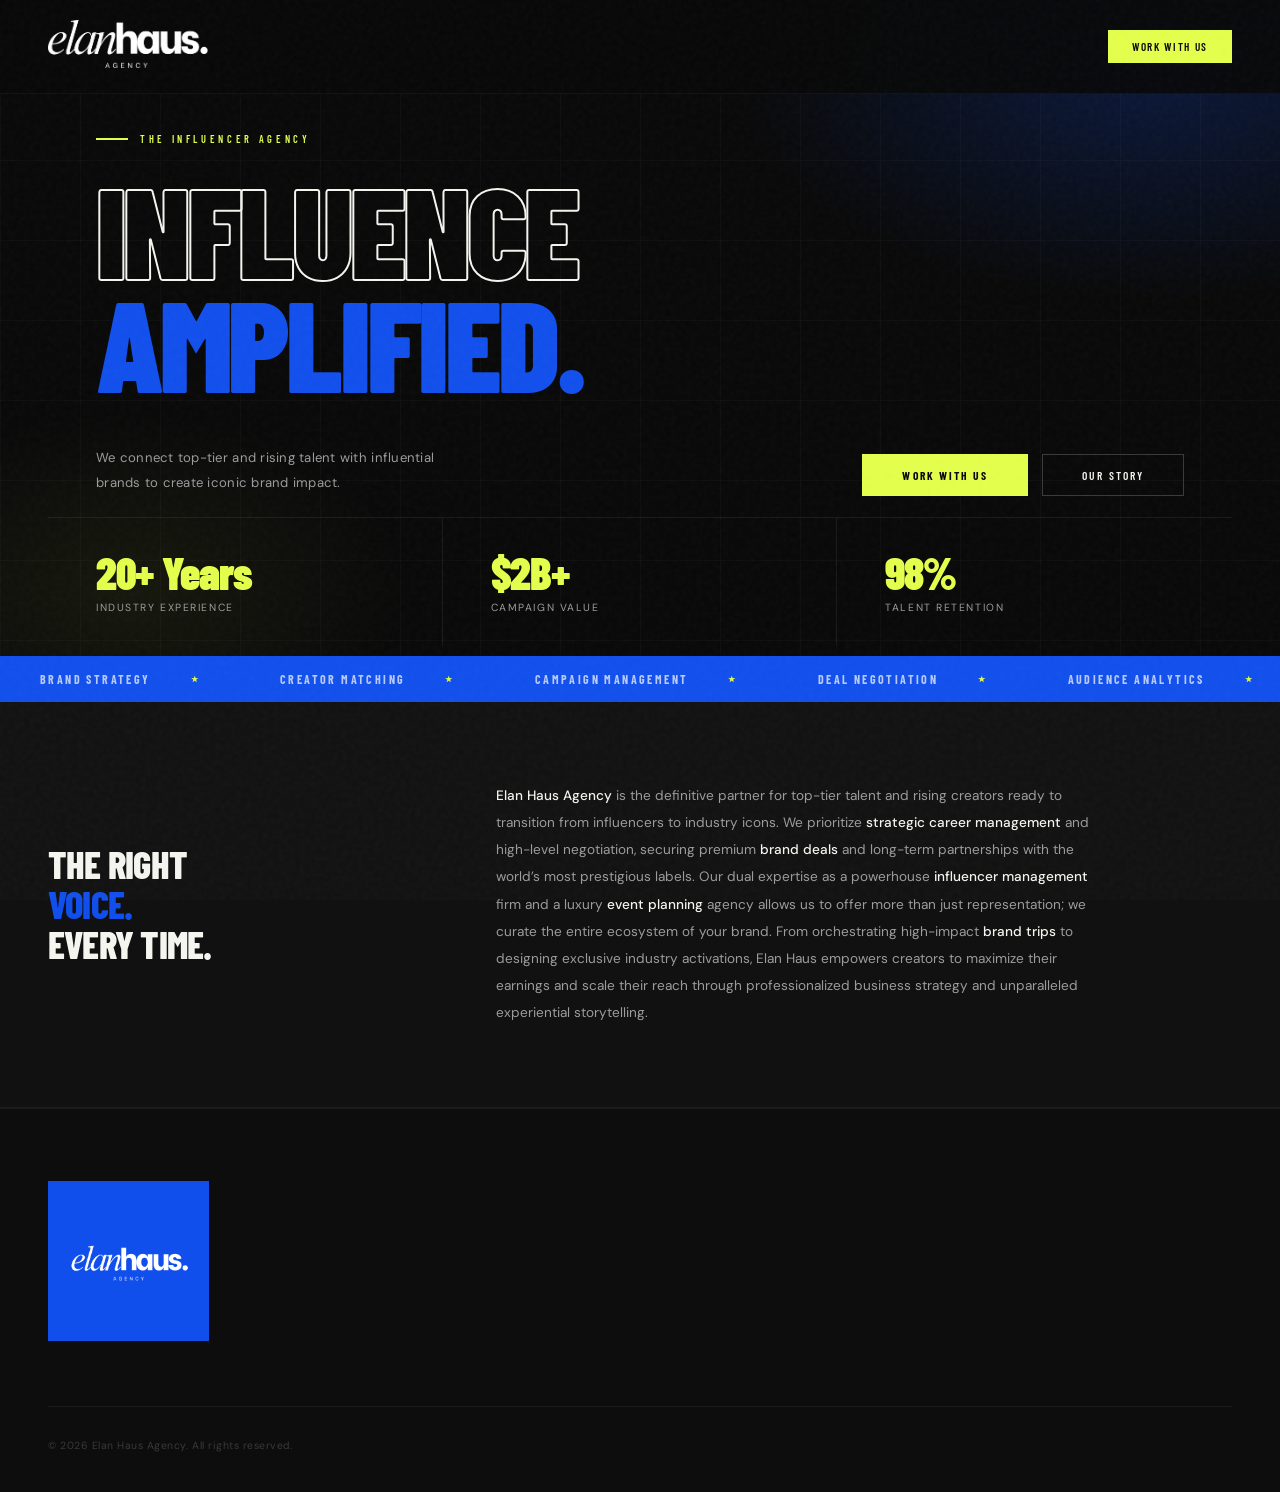
==== commit 47d1adcc: "talent retention" ====
--- a/index.html
+++ b/index.html
@@ -526,7 +526,7 @@
         </div>
         <div class="hero-stat">
           <div class="hero-stat-num">98%</div>
-          <div class="hero-stat-label">Client Retention</div>
+          <div class="hero-stat-label">Talent Retention</div>
         </div>
       </div>
     </section>
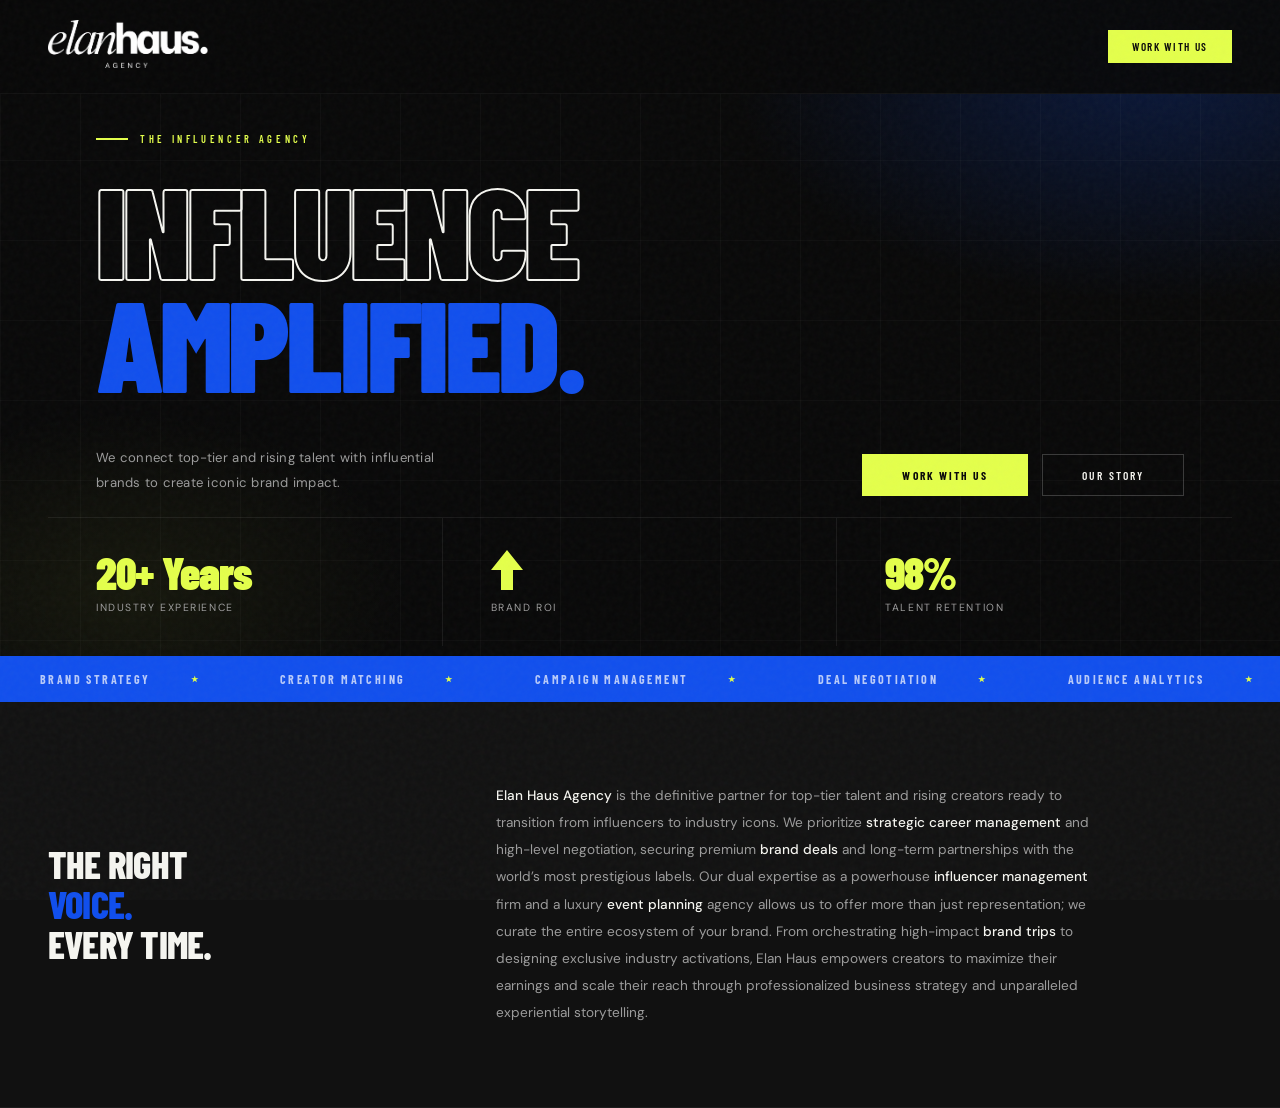
==== commit 95403ea0: "navbar" ====
--- a/index.html
+++ b/index.html
@@ -521,8 +521,12 @@
           <div class="hero-stat-label">Industry Experience</div>
         </div>
         <div class="hero-stat">
-          <div class="hero-stat-num">$2B+</div>
-          <div class="hero-stat-label">Campaign Value</div>
+          <div class="hero-stat-num">
+            <svg width="32" height="40" viewBox="0 0 32 40" fill="currentColor">
+              <polygon points="16,0 32,20 22,20 22,40 10,40 10,20 0,20" />
+            </svg>
+          </div>
+          <div class="hero-stat-label">Brand ROI</div>
         </div>
         <div class="hero-stat">
           <div class="hero-stat-num">98%</div>
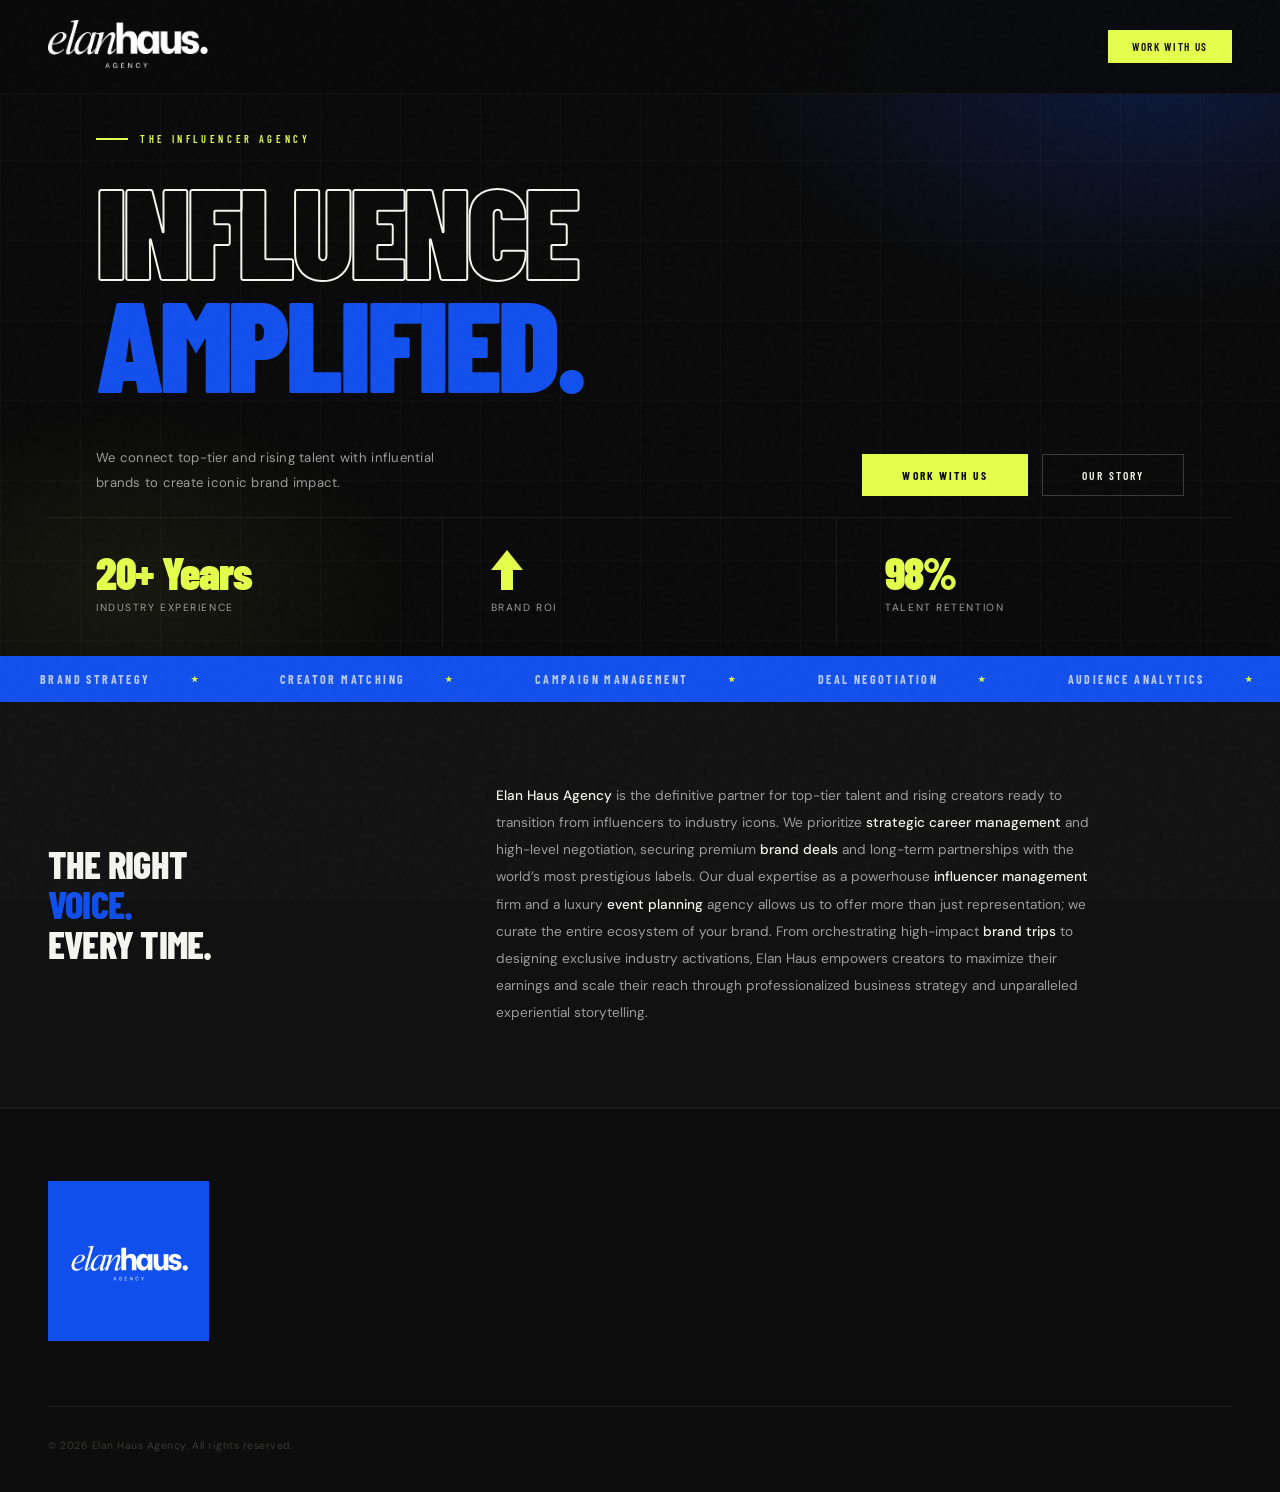
==== commit a39927ce: "contact-us" ====
--- a/index.html
+++ b/index.html
@@ -509,8 +509,8 @@
             create iconic brand impact.
           </p>
           <div class="hero-actions">
-            <a href="index.html#contact" class="btn-yellow">Work With Us</a>
-            <a href="about.html" class="btn-outline">Our Story</a>
+            <a href="contact-us" class="btn-yellow">Work With Us</a>
+            <a href="about" class="btn-outline">Our Story</a>
           </div>
         </div>
       </div>
